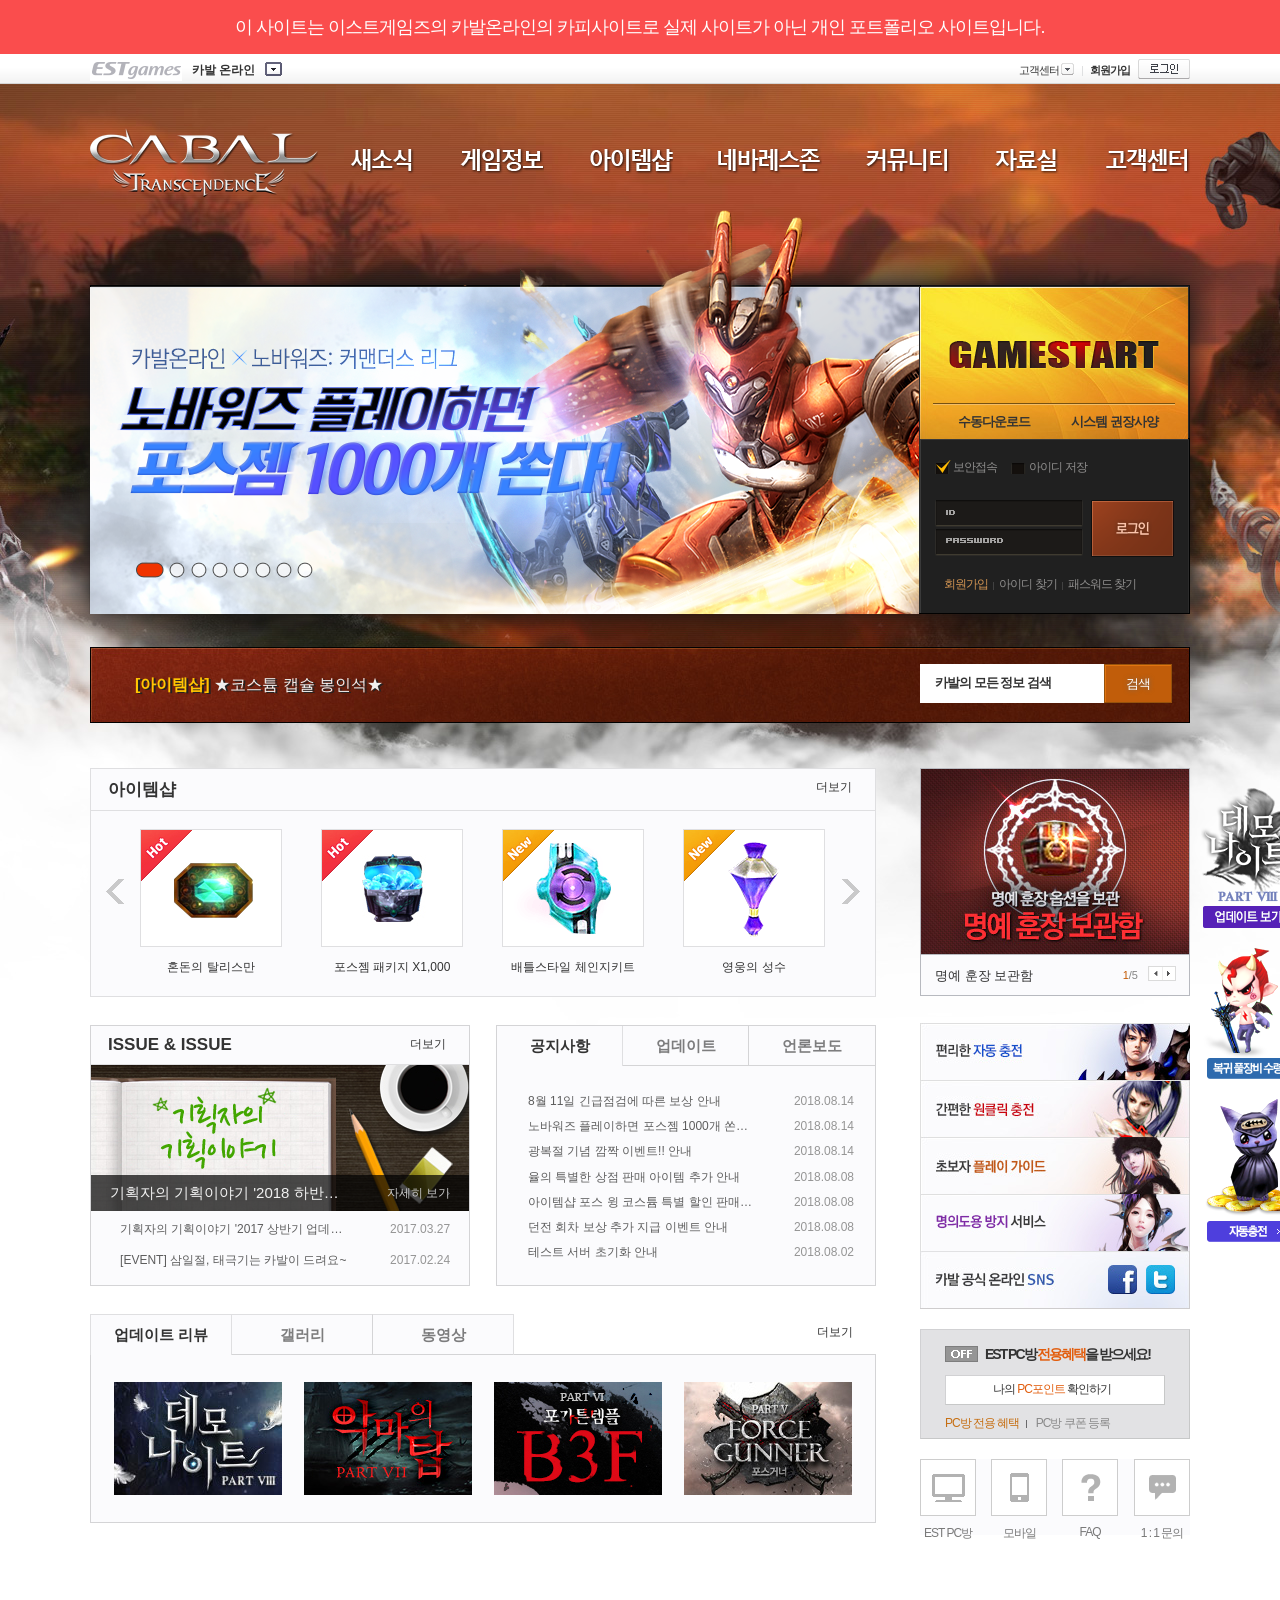
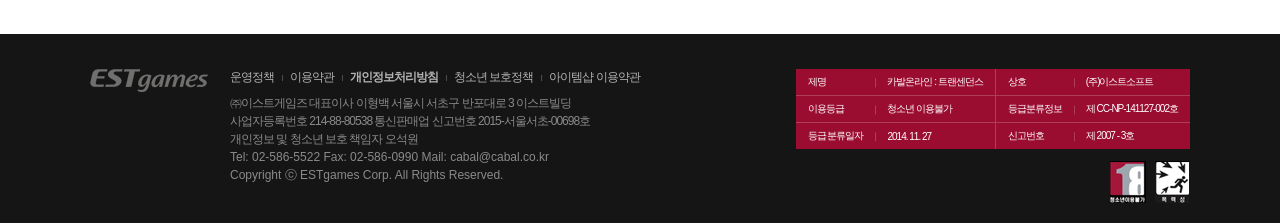
==== index.html @ 2b290bed "commit" ====
<!DOCTYPE html>
<html>

<head>
    <meta charset="UTF-8">
    <title>CABAL Online - Copy</title>
    <link rel="shortcut icon" type="image/x-icon" href="http://image.cabal.co.kr/favicon/favicon.ico" />
    <link rel="stylesheet" href="css/reset.css">
    <link rel="stylesheet" href="css/style.css">

    <script src="js/jquery-1.8.3.min.js"></script>
    <script src="js/jquery-migrate-1.4.1.min.js"></script>
    <script src="js/prefixfree.min.js"></script>
    <script src="js/getJsonData.js"></script>
    <script src="js/script.js"></script>

    <!--[if lt IE 9]> 
    <script src="http://html5shim.googlecode.com/svn/trunk/html5.js"></script>
    <![endif]-->
</head>

<body>
    <!-- THIS IS PORTFOLIO SITE !! (ESTGames CABAL ONLINE COPY SITE) -->
    <div id="popUp">
        <p>이 사이트는 이스트게임즈의 카발온라인의 카피사이트로 실제 사이트가 아닌 개인 포트폴리오 사이트입니다.</p>
    </div>

    <!--EstGames Global Navigation Bar-->
    <div id="estGnb">
        <div class="inner_gnb">
            <h1><a href="javascript:void(0)"><span class="blind">ESTgames</span></a></h1>
            <div class="menu_gnbL clearfix">
                <a href="javascript:void(0)" class="bold">카발 온라인</a>
                <a href="javascript:void(0)" class="toggle_1 off"><span class="blind">열기</span></a>
                <ul class="list_game clearfix">
                    <li><a href="javascript:void(0)"><img src="img/img_cabal.gif" alt="카발 온라인"> <span class="bold">카발 온라인</span></a></li>
                    <li><a href="javascript:void(0)"><img src="img/img_cabal2.gif" alt="카발2"> <span class="bold">카발2</span></a></li>
                    <li><a href="javascript:void(0)">"신규 업데이트" 보러가기</a></li>
                </ul>
            </div>
            <ul class="menu_gnbR clearfix">
                <li>
                    <a href="javascript:void(0)">고객센터</a>
                    <a href="javascript:void(0)" class="toggle_2"><span class="blind">열기</span></a>
                    <ul class="list_center">
                        <li><a href="javascript:void(0)">계정도용신고</a></li>
                        <li><a href="javascript:void(0)">보안센터</a></li>
                    </ul>
                </li>
                <li><a href="javascript:void(0)" class="bold">회원가입</a></li>
                <li><a href="javascript:void(0)"><span class="blind">로그인</span></a></li>
            </ul>
        </div>
    </div>

    <div id="skipNav">
        <a href="#cont_main">본문컨텐츠 바로가기</a>
    </div>

    <!--CABAL Online-->
    <div id="wrap">
        <div id="container">
            <header id="cabalHeader">
                <h1><a href="javascript:void(0)"><span class="blind">CABAL Online</span></a></h1>
                <nav id="cabalGnb">
                    <h2 class="blind">글로벌네비게이션 영역</h2>
                    <ul class="menu clearfix">
                        <li class="on">
                            <h3><a href="javascript:void(0)"><span class="blind">새소식</span></a></h3>
                            <ul class="menu_sub ms1">
                                <li><a href="javascript:void(0)">공지사항</a></li>
                                <li><a href="javascript:void(0)">업데이트</a></li>
                                <li><a href="javascript:void(0)">이벤트</a></li>
                                <li><a href="javascript:void(0)">언론보도</a></li>
                            </ul>
                        </li>
                        <li>
                            <h3><a href="javascript:void(0)"><span class="blind">게임정보</span></a></h3>
                            <ul class="menu_sub ms2">
                                <li><a href="javascript:void(0)">카발스토리</a></li>
                                <li><a href="javascript:void(0)">게임특징</a></li>
                                <li><a href="javascript:void(0)">배틀스타일 소개</a></li>
                                <li><a href="javascript:void(0)">포스북</a></li>
                                <li><a href="javascript:void(0)">업데이트 리뷰</a></li>
                                <li><a href="javascript:void(0)">복귀 가이드</a></li>
                            </ul>
                        </li>
                        <li>
                            <h3><a href="javascript:void(0)"><span class="blind">아이템샵</span></a></h3>
                            <ul class="menu_sub ms3">
                                <li><a href="javascript:void(0)">아이템 구매</a></li>
                                <li><a href="javascript:void(0)">자동 충전</a></li>
                                <li><a href="javascript:void(0)">원클릭 충전</a></li>
                            </ul>
                        </li>
                        <li>
                            <h3><a href="javascript:void(0)"><span class="blind">네바레스존</span></a></h3>
                            <ul class="menu_sub ms4">
                                <li><a href="javascript:void(0)">길드</a></li>
                                <li><a href="javascript:void(0)">캐릭터 검색</a></li>
                                <li><a href="javascript:void(0)">내 캐릭터 정보</a></li>
                                <li><a href="javascript:void(0)">WAR Status</a></li>
                                <li><a href="javascript:void(0)">글로벌 랭킹</a></li>
                            </ul>
                        </li>
                        <li>
                            <h3><a href="javascript:void(0)"><span class="blind">커뮤니티</span></a></h3>
                            <ul class="menu_sub ms5">
                                <li><a href="javascript:void(0)">자유게시판</a></li>
                                <li><a href="javascript:void(0)">공략게시판</a></li>
                                <li><a href="javascript:void(0)">친구 찾기</a></li>
                                <li><a href="javascript:void(0)">ISSUE &amp; ISSUE</a></li>
                                <li><a href="javascript:void(0)">갤러리</a></li>
                                <li><a href="javascript:void(0)">동영상</a></li>
                                <li><a href="javascript:void(0)">현모 이벤트 후기</a></li>
                                <li><a href="javascript:void(0)">팬사이트</a></li>
                            </ul>
                        </li>
                        <li>
                            <h3><a href="javascript:void(0)"><span class="blind">자료실</span></a></h3>
                            <ul class="menu_sub ms6">
                                <li><a href="javascript:void(0)">다운로드</a></li>
                                <li><a href="javascript:void(0)">월페이퍼</a></li>
                                <li><a href="javascript:void(0)">카발 동영상</a></li>
                            </ul>
                        </li>
                        <li>
                            <h3><a href="javascript:void(0)"><span class="blind">고객센터</span></a></h3>
                            <ul class="menu_sub ms7">
                                <li><a href="javascript:void(0)">FAQ</a></li>
                                <li><a href="javascript:void(0)">보안/신고센터</a></li>
                                <li><a href="javascript:void(0)">마이페이지</a></li>
                            </ul>
                        </li>
                    </ul>
                </nav>
            </header>

            <div class="cont_intro clearfix">
                <div class="wrap_slider">
                    <ul class="cont_slider">
                        <li><img src="img/img_banner1.png" alt></li>
                        <li><img src="img/img_banner2.png" alt></li>
                        <li><img src="img/img_banner3.png" alt></li>
                        <li><img src="img/img_banner4.png" alt></li>
                        <li><img src="img/img_banner5.png" alt></li>
                        <li><img src="img/img_banner6.png" alt></li>
                        <li><img src="img/img_banner7.png" alt></li>
                        <li><img src="img/img_banner8.png" alt></li>
                    </ul>
                    <ul class="btn_slider">
                        <li class="on"><a href="javascript:void(0)"></a><a href=""></a><span class="blind">1</span></li>
                        <li><a href="javascript:void(0)"><span class="blind">2</span></a></li>
                        <li><a href="javascript:void(0)"><span class="blind">3</span></a></li>
                        <li><a href="javascript:void(0)"><span class="blind">4</span></a></li>
                        <li><a href="javascript:void(0)"><span class="blind">5</span></a></li>
                        <li><a href="javascript:void(0)"><span class="blind">6</span></a></li>
                        <li><a href="javascript:void(0)"><span class="blind">7</span></a></li>
                        <li><a href="javascript:void(0)"><span class="blind">8</span></a></li>
                    </ul>
                </div>

                <div class="box_contR">
                    <section class="sec_start">
                        <h2 class="blind">게임시작</h2>

                        <a href="javascript:void(0)" class="btn_start"><span class="blind">GAME START</span></a>
                        <ul>
                            <li><a href="javascript:void(0)" class="btn_autoDownload">수동다운로드</a></li>
                            <li><a href="javascript:void(0)">시스템 권장사양</a></li>
                        </ul>
                    </section>
                    <section class="sec_account">
                        <h2 class="blind">로그인 영역</h2>

                        <form action="#" method="post">
                            <fieldset>
                                <legend class="blind">로그인</legend>
                                <input type="checkbox" id="secureConn" class="blind" checked><label for="secureConn" class="label_secure">보안접속</label>
                                <input type="checkbox" id="saveId" class="blind"><label for="saveId" class="label_saveId">아이디 저장</label>
                                <div class="box_login">
                                    <input type="text" id="insertId" class="input_login"><label for="insertId" class="label_id"><span class="blind">아이디</span></label>
                                    <input type="password" id="insertPw" class="input_login"><label for="insertPw" class="label_pw"><span class="blind">비밀번호</span></label>
                                    <input type="submit" class="btn_login" value="로그인">
                                </div>
                            </fieldset>
                        </form>
                        <ul class="menu_login">
                            <li><a class="point" href="javascript:void(0)">회원가입</a></li>
                            <li><a href="javascript:void(0)">아이디 찾기</a></li>
                            <li><a href="javascript:void(0)">패스워드 찾기</a></li>
                        </ul>
                    </section>
                </div>
            </div>

            <div class="cont_quickNotice clearfix">
                <section class="sec_quickNotice">
                    <h2 class="blind">주요공지</h2>

                    <div class="wrap_notice_list">
                        <ul class="notice_list">
                            <li>
                                <a href="javascript:void(0)"><strong>[아이템샵]</strong></a>
                                <a href="javascript:void(0)" class="notice_tle">카발의 다양한 서비스를 ★포스젬★ 하나로~!!</a>
                            </li>
                            <li>
                                <a href="javascript:void(0)"><strong>[아이템샵]</strong></a>
                                <a href="javascript:void(0)" class="notice_tle">★코스튬 캡슐 봉인석★</a>
                            </li>
                            <li>
                                <a href="javascript:void(0)"><strong>[아이템샵]</strong></a>
                                <a href="javascript:void(0)" class="notice_tle">★코스튬 세이프티키트★</a>
                            </li>
                            <li>
                                <a href="javascript:void(0)"><strong>[아이템샵]</strong></a>
                                <a href="javascript:void(0)" class="notice_tle">카발의 다양한 서비스를 ★포스젬★ 하나로~!!</a>
                            </li>
                            <li>
                                <a href="javascript:void(0)"><strong>[아이템샵]</strong></a>
                                <a href="javascript:void(0)" class="notice_tle">코스튬 옵션 추출을 원한다면~!! ★코스튬 세이프티키트★</a>
                            </li>
                        </ul>
                    </div>
                </section>
                <section class="sec_srch clearfix">
                    <h2 class="blind">검색</h2>

                    <form action="#" method="post">
                        <fieldset>
                            <legend class="blind">검색</legend>
                            <label for="inputSrchTxt" class="label_srch_txt">카발의 모든 정보 검색</label>
                            <input type="text" id="inputSrchTxt" class="input_txt">
                            <label for="inputSrchBtn" class="blind">검색</label>
                            <input type="submit" id="inputSrchBtn" class="btn_srch" value="검색">
                        </fieldset>
                    </form>
                </section>
            </div>

            <div id="cont_main" class="clearfix">
                <section class="box_left">
                    <h2 class="blind">본문 영역</h2>
                    <section class="sec_itemShop">
                        <h3>아이템샵</h3>

                        <div class="wrap_item_slider">
                            <div class="cont_item_slider">
                                <ul class="clearfix">
                                    <li>
                                        <a href="javascript:void(0)">
                                    <span class="hot"><span class="blind">hot</span></span>
                                    <img src="img/img_item_shop1.jpg" alt="">
                                    <span>혼돈의 탈리스만</span>
                                </a>
                                    </li>
                                    <li>
                                        <a href="javascript:void(0)">
                                    <span class="hot"><span class="blind">new</span></span>
                                    <img src="img/img_item_shop2.jpg" alt="">
                                    <span>포스젬 패키지 X1,000</span>
                                </a>
                                    </li>
                                    <li>
                                        <a href="javascript:void(0)">
                                    <span class="new"><span class="blind">new</span></span>
                                    <img src="img/img_item_shop3.gif" alt="">
                                    <span>배틀스타일 체인지키트</span>
                            </a>
                                    </li>
                                    <li>
                                        <a href="javascript:void(0)">
                                    <span class="new"><span class="blind">new</span></span>
                                    <img src="img/img_item_shop4.gif" alt="">
                                    <span>영웅의 성수</span>
                                </a>
                                    </li>
                                    <li>
                                        <a href="javascript:void(0)">
                                    <span class="new"><span class="blind">new</span></span>
                                    <img src="img/img_item_shop5.gif" alt="">
                                    <span>극한의 성수</span>
                                </a>
                                    </li>
                                    <li>
                                        <a href="javascript:void(0)">
                                    <span class="new"><span class="blind">new</span></span>
                                    <img src="img/img_item_shop6.gif" alt="">
                                    <span>보드 K-Violet</span>
                                </a>
                                    </li>
                                    <li>
                                        <a href="javascript:void(0)">
                                    <span class="hot"><span class="blind">hot</span></span>
                                    <img src="img/img_item_shop7.gif" alt="">
                                    <span>코스튬 세이프티 키트</span>
                                </a>
                                    </li>
                                </ul>
                            </div>
                        </div>
                        <ul>
                            <li class="btn_item_prev"><a href="#prev"><span class="blind">이전</span></a></li>
                            <li class="btn_item_next"><a href="#next"><span class="blind">다음</span></a></li>
                        </ul>
                        <a href="javascript:void(0)" class="btn_more">더보기</a>
                    </section>

                    <div class="cont_middle clearfix">
                        <section class="sec_issue cmn_md_size">
                            <h3>ISSUE &amp; ISSUE</h3>

                            <ul>
                                <li>
                                    <a href="javascript:void(0)">
                                        <img src="img/main_issue_story.jpg" alt>
                                        <p>
                                        <strong>기획자의 기획이야기 '2018 하반기 업데이트'</strong> 
                                        <span>자세히 보기</span></p> 
                                    </a>
                                </li>
                                <li class="list"><a href="javascript:void(0)">기획자의 기획이야기 '2017 상반기 업데이트' </a><span class="date">2017.03.27</span></li>
                                <li class="list"><a href="javascript:void(0)">[EVENT] 삼일절, 태극기는 카발이 드려요~ </a><span class="date">2017.02.24</span></li>
                            </ul>
                            <a href="javascript:void(0)" class="btn_more">더보기</a>
                        </section>
                        <div class="box_info cmn_md_size">
                            <h3 class="tab_notice on"><a href="javascript:void(0)">공지사항</a></h3>
                            <ul id="tcNotice" class="tc_notice on">
                                <!--get json-->
                            </ul>
                            <h3 class="tab_update"><a href="javascript:void(0)">업데이트</a></h3>
                            <ul id="tcUpdate" class="tc_update">
                                <!--get json-->
                            </ul>
                            <h3 class="tab_article"><a href="javascript:void(0)">언론보도</a></h3>
                            <ul id="tcArticle" class="tc_article">
                                <!--get json-->
                            </ul>
                        </div>
                    </div>

                    <div class="box_pics">
                        <h3 class="tab_review on"><a href="javascript:void(0)">업데이트 리뷰</a></h3>
                        <ul class="tc_review on">
                            <li>
                                <a href="javascript:void(0)"> <img src="img/20180719_demmonlite_sub.jpg" alt><span>2018.07.18 업데이트</span> </a>
                            </li>
                            <li>
                                <a href="javascript:void(0)"> <img src="img/1206_update_sub.jpg" alt><span>2017.12.06 업데이트</span></a>

                            </li>
                            <li> <a href="javascript:void(0)"> <img src="img/20170729_b3f_sub.jpg" alt><span>포가튼템플 B3F 업데이트</span> </a>

                            </li>
                            <li>
                                <a href="javascript:void(0)">
                                    <img src="img/20161207_forcegunner.jpg" alt><span>PartV. FoceGunner</span>
                                    </a>
                            </li>
                        </ul>
                        <h3 class="tab_gallery"><a href="javascript:void(0)">갤러리</a></h3>
                        <ul class="tc_gallery">
                            <li>
                                <a href="javascript:void(0)">
                                    <img src="img/img_gal1.jpg" alt><span>터널서 스샷..</span>
                                    </a>
                            </li>
                            <li>
                                <a href="javascript:void(0)">
                                    <img src="img/img_gal2.jpg" alt><span>대한민국 승리기원 이벤트~</span>
                                    </a>
                            </li>
                            <li>
                                <a href="javascript:void(0)">
                                    <img src="img/img_gal3.jpg" alt><span>한 컷 .........</span>
                                    </a>
                            </li>
                            <li>
                                <a href="javascript:void(0)">
                                    <img src="img/img_gal4.jpg" alt><span>일좀</span>
                                    </a>
                            </li>
                        </ul>
                        <h3 class="tab_video"><a href="javascript:void(0)">동영상</a></h3>
                        <ul class="tc_video">
                            <li>
                                <a href="javascript:void(0)">
                                    <img src="img/img_mv1.jpg" alt><span>캐릭터와 바이크의 속도 대결</span>
                                    </a>
                            </li>
                            <li>
                                <a href="javascript:void(0)">
                                    <img src="img/img_mv1.jpg" alt><span>캐릭터VS바이크 속도 대결</span>
                                    </a>
                            </li>
                            <li>
                                <a href="javascript:void(0)">
                                    <img src="img/img_mv3.jpg" alt><span>카발 노래에 맞춰 춤추기!!!</span>
                                    </a>
                            </li>
                            <li>
                                <a href="javascript:void(0)">
                                    <img src="img/img_mv4.jpg" alt><span>이것이 내가 하는 CABAL!</span>
                                    </a>
                            </li>
                        </ul>
                        <a href="javascript:void(0)" class="btn_more">더보기</a>
                    </div>
                </section>
                
                <div class="box_right">
                    <section class="sec_shopBanner">
                        <h2 class="blind">아이템샵 배너</h2>
                        <ul class="sb_slider">
                            <li class="on">
                                <a href="javascript:void(0)"><img src="img/img_right_banner1.jpg" alt></a>
                                <a href="javascript:void(0)" class="sb_txt">명예 훈장 보관함</a>
                            </li>
                            <li>
                                <a href="javascript:void(0)"><img src="img/img_right_banner2.jpg" alt></a>
                                <a href="javascript:void(0)" class="sb_txt">WExp세이버 - 5,000WExp 저장</a>
                            </li>
                            <li>
                                <a href="javascript:void(0)"><img src="img/img_right_banner3.jpg" alt></a>
                                <a href="javascript:void(0)" class="sb_txt">블레싱 비드 - 펫 경험지 증가 1000%</a>
                            </li>
                            <li>
                                <a href="javascript:void(0)"><img src="img/img_right_banner4.jpg" alt></a>
                                <a href="javascript:void(0)" class="sb_txt">미네스타의 아메시스트참</a>
                            </li>
                            <li>
                                <a href="javascript:void(0)"><img src="img/img_right_banner5.jpg" alt></a>
                                <a href="javascript:void(0)" class="sb_txt">극한/영웅의 성수</a>
                            </li>
                        </ul>
                        <p class="sb_num"><span>1</span>/5</p>
                        <ul class="sb_ctrlBtn clearfix">
                            <li><a href="javascript:void(0)"><span class="blind">이전</span></a></li>
                            <li><a href="javascript:void(0)"><span class="blind">다음</span></a></li>
                        </ul>
                    </section>
                    <section class="sec_quickBanner">
                        <h2 class="blind">퀵 배너</h2>
                        <ul>
                            <li><a href="javascript:void(0)"><span class="blind">편리한 자동 충전</span><img src="img/img_quick1.jpg" alt></a></li>
                            <li><a href="javascript:void(0)"><span class="blind">간편한 원클릭 충전</span><img src="img/img_quick2.jpg" alt></a></li>
                            <li><a href="javascript:void(0)"><span class="blind">초보자 플레이 가이드</span><img src="img/img_quick3.jpg" alt></a></li>
                            <li><a href="javascript:void(0)"><span class="blind">명의도용 방지 서비스</span><img src="img/img_quick4.jpg" alt></a></li>
                            <li><span class="blind">카발 공식 온라인 SNS</span>
                                <a href="javascript:void(0)" class="ico_fb"><span class="blind">페이스북</span></a>
                                <a href="javascript:void(0)" class="ico_twt"><span class="blind">트위터</span></a>
                            </li>
                        </ul>
                    </section>
                    <section class="sec_pcRoom">
                        <h2 class="blind">PC방 혜택</h2>
                        <strong>EST PC방 <span class="point">전용혜택</span>을 받으세요!</strong>
                        <a href="javascript:void(0)" class="btn_pcPoint">나의 <span class="point">PC포인트</span> 확인하기</a>
                        <ul>
                            <li><a href="javascript:void(0)" class="btn_pc_toggle">PC방 전용 혜택</a></li>
                            <li><a href="javascript:void(0)">PC방 쿠폰 등록</a></li>
                        </ul>
                        <div class="box_pcSpecial">
                            <h3><a href="javascript:void(0)" class="point btn_close">PC방 전용 혜택</a></h3>
                            <ul>
                                <li>경험치 증가 <span class="point">25%</span></li>
                                <li>스킬 경험치 증가 <span class="point">25%</span></li>
                                <li>펫 경험치 증가 <span class="point">25%</span></li>
                                <li>아이템 드롭률 증가 <span class="point">25%</span></li>
                                <li>WExp 획득 증가 <span class="point">25%</span></li>
                                <li>Axp 획득량 증가 <span class="point">25%</span></li>
                                <li>폭탄 ALZ 드롭률 증가 <span class="point">200%</span></li>
                                <li>GPS 워프 가능</li>
                                <li>프리미엄 채널 입장 가능</li>
                                <li>PC방 포인트 지급 10분/1포인트</li>
                                <li>스페셜 인벤토리 선물 지급</li>
                            </ul>
                        </div>
                    </section>
                    <section class="sec_quickLink">
                        <h2 class="blind">바로가기 메뉴</h2>
                        <ul>
                            <li><a href="javascript:void(0)">EST PC방</a></li>
                            <li><a href="javascript:void(0)">모바일</a></li>
                            <li><a href="javascript:void(0)">FAQ</a></li>
                            <li><a href="javascript:void(0)">1  :  1 문의</a></li>
                        </ul>
                    </section>
                </div>
            </div>
            <div class="side_banner">
                <ul>
                    <li><a href="javascript:void(0)"><img src="img/btn_side_banner-1.png" alt="데모나이트 업데이트 보기"></a></li>
                    <li><a href="javascript:void(0)"><img src="img/btn_side_banner-2.png" alt="복귀 풀장비 수령"></a></li>
                    <li><a href="javascript:void(0)"><img src="img/btn_side_banner-3.png" alt="자동 충전"></a></li>
                </ul>
            </div>
        </div>

        <footer id="cabalFooter">
            <div class="inner_footer clearfix">
                <div class="cont_fooLeft">
                    <h2 class="blind">사이트이용정보</h2>
                    <span class="logo_footer"><span class="blind">ESTGames</span></span>
                    <ul class="clearfix">
                        <li><a href="javascript:void(0)">운영정책</a></li>
                        <li><a href="javascript:void(0)">이용약관</a></li>
                        <li><a href="javascript:void(0)" class="bold">개인정보처리방침</a></li>
                        <li><a href="javascript:void(0)">청소년 보호정책</a></li>
                        <li><a href="javascript:void(0)">아이템샵 이용약관</a></li>
                    </ul>
                    <address>
                        ㈜이스트게임즈 대표이사 이형백 서울시 서초구 반포대로 3 이스트빌딩 <br>
                        사업자등록번호 214-88-80538 통신판매업 신고번호 2015-서울서초-00698호 <br>
                        개인정보 및 청소년 보호 책임자 오석원 <br>
                        <span>Tel: 02-586-5522 Fax: 02-586-0990 Mail: cabal@cabal.co.kr </span>
                        <span>Copyright ⓒ ESTgames Corp. All Rights Reserved.</span>
                    </address>
                </div>

                <div class="cont_fooRight">
                    <h2 class="blind">게임정보</h2>
                    <table>
                        <caption class="blind">게임이용정보</caption>
                        <tbody>
                            <tr>
                                <th>제명</th>
                                <td>카발온라인 : 트랜센던스</td>
                                <th>상호</th>
                                <td>(주)이스트소프트</td>
                            </tr>
                            <tr>
                                <th>이용등급</th>
                                <td>청소년 이용불가</td>
                                <th>등급분류정보</th>
                                <td>제 CC-NP-141127-002호</td>
                            </tr>
                            <tr>
                                <th>등급 분류일자</th>
                                <td>2014. 11. 27</td>
                                <th>신고번호</th>
                                <td>제 2007 - 3호</td>
                            </tr>
                        </tbody>
                    </table>

                    <ul class="clearfix">
                        <li><span class="blind">청소년이용불가</span></li>
                        <li><span class="blind">폭력성</span></li>
                    </ul>
                </div>
            </div>
        </footer>
    </div>
</body>

</html>
---- css/style.css ----
/* Common CSS */
.blind{display: block; position: absolute; top: -9999px; left: -9999px; width: 1px; height: 1px; opacity: 0; z-index: -1}
.bold{font-weight: bold}
.clearfix:after{clear: both; display: block; content: ''}
.btn_more{position: absolute; right: 15px; top: 10px; background: url(http://localhost/cabal_online/css/../img/spr_blt.gif) 100% -26px no-repeat; padding-right: 8px;}

#popUp{ width: 100%; text-align: center; background: #fa4d4d; color: #fefefe; font-size: 14px; line-height: 3em; font-size: 18px; letter-spacing: -1px;
}

/* ESTGames Global Navgation Bar */
#estGnb {position: relative; width: 100%; height: 30px; background: url(../img/bg_gnb.gif) repeat-x; font-family: "돋움", dotum; }
#estGnb .inner_gnb{position: relative; width: 1100px; height: 100%; margin: 0 auto; }
#estGnb h1{display: block; width: 92px; height: 30px; background: url(../img/h1_games.gif) no-repeat}

#estGnb h1 a{display: block; width: 100%; height: 100%}
#estGnb .menu_gnbL{position: absolute; top: 0; left: 102px}
#estGnb .menu_gnbL>a{display: block; float: left; margin-top: 8px}
#estGnb .menu_gnbL .toggle_1{z-index: 5; position: absolute; top: -4px; left: 67px; width: 29px; height: 27px; background: url(../img/btn_layer.gif) -29px 0;}
#estGnb .menu_gnbL .toggle_1.on{background-position: 0 0}
#estGnb .menu_gnbL .list_game{display: none; position: absolute; top: 30px; left: -10px; width: 214px; height: 119px; border: 1px solid #b7b9bf; background: #fff; z-index: 2; text-align: center; font-size: 11px; letter-spacing: -1px}
#estGnb .menu_gnbL .list_game li:nth-child(-n+2){width: 50%; float: left}
#estGnb .menu_gnbL .list_game li img{padding: 10px 6px 0 6px}
#estGnb .menu_gnbL .list_game li span{display: block; padding: 5px 0 8px 0}
#estGnb .menu_gnbL .list_game li:nth-child(3){clear: both; height: 26px; border-top: 1px solid #eaeaea; background-color: #f4f4f4; line-height: 2.5em}
#estGnb .menu_gnbL .list_game li a{display: block}
#estGnb .menu_gnbL .list_game li:nth-child(3) a{text-indent: -25px; background: url(../img/btn_gnb_go.gif) 80% center no-repeat}

#estGnb .menu_gnbR{position: absolute; top: 0; right: 0; font-size: 11px; letter-spacing: -1px}
#estGnb .menu_gnbR>li{margin-top: 9px; float: left}
#estGnb .menu_gnbR>li:nth-of-type(2){margin-left: 8px; padding-left: 8px; margin-right: 8px; background: url(../img/blt_gnb_bar.gif) left no-repeat;}
#estGnb .menu_gnbR>li:nth-of-type(3){width: 52px; height: 20px; margin-top: 5px; background: url(../img/btn_gnb_login.gif);}
#estGnb .menu_gnbR li a{display: block; float: left}
#estGnb .menu_gnbR>li:nth-of-type(3) a{width: 100%; height: 100%}
#estGnb .menu_gnbR .toggle_2{display: inline-block; margin-left: 2px; width: 13px; height: 12px; background: url(../img/btn_customer_close.gif);}
#estGnb .menu_gnbR .list_center{display: none; position: absolute; top: 30px; left: 10px; width: 74px; height: 44px; border: 1px solid #686a74; padding: 5px; background: #fff; z-index: 2}
#estGnb .menu_gnbR .list_center li{width: 100%; }
#estGnb .menu_gnbR .list_center li a{display: block; width: 100%; font-size: 12px; line-height: 1.9em; background: url(../img/blt_gnb_arrow.gif) right center no-repeat;}

/*Skip Navigation Bar*/
#skipNav{position:relative; z-index: 100; width:100%; overflow:hidden}
#skipNav a{display:block; height:1px; margin-bottom:-1px; 
overflow:hidden; text-align:center; text-decoration:none; color:#333; font-size:14px}
#skipNav a:hover, #skipNav a:focus, #skipNav a:active{display:block; height:auto; padding:10px 0; background: #000; color: #fff}

/* Cabal Online Contents Wrap, Inner*/
#wrap{width: 100%; height: 100%; background: url(../img/bg_170926_main.jpg) 50% 0 no-repeat; min-width: 1100px; overflow: hidden}
#container{position: relative; width: 1100px; margin: 0 auto;}

/* Cabal Online Header Area */
#cabalHeader{position: relative; height: 78px; margin-top: 44px}
#cabalHeader h1{width: 228px; height: 78px; background: url(../img/h1.png) center no-repeat}
#cabalHeader h1 a{display: block; width: 100%; height: 100%}

/* Cabal Online Global Navigation Bar */
#cabalGnb{position: absolute; top: 0; right: 0}
#cabalGnb .menu{margin-top: 18px; transition: 150ms}
#cabalGnb .menu li{float: left}
#cabalGnb .menu>li{height: 45px}
#cabalGnb .menu li h3 a{display: block; height: 28px; padding: 2px 0; background: url(../img/spr_gnb.png) no-repeat; margin-right: 43px}
#cabalGnb .menu li:nth-of-type(1) h3 a{width: 67px; background-position: 0 -62px}
#cabalGnb .menu li:nth-of-type(2) h3 a{width: 86px; background-position: -109px -62px}
#cabalGnb .menu li:nth-of-type(3) h3 a{width: 86px; background-position: -238px -62px}
#cabalGnb .menu li:nth-of-type(4) h3 a{width: 106px; background-position: -369px -62px}
#cabalGnb .menu li:nth-of-type(5) h3 a{width: 86px; background-position: -518px -62px}
#cabalGnb .menu li:nth-of-type(6) h3 a{width: 67px; background-position: -647px -62px}
#cabalGnb .menu li:nth-of-type(7) h3 a{width: 86px; background-position: -755px -62px; margin-right: 0} 

#cabalGnb .menu:hover{margin-top: 2px}
#cabalGnb .menu:hover li:nth-of-type(1) h3 a{background-position: 0 0px}
#cabalGnb .menu:hover li:nth-of-type(2) h3 a{background-position: -109px 0px}
#cabalGnb .menu:hover li:nth-of-type(3) h3 a{background-position: -238px -0px}
#cabalGnb .menu:hover li:nth-of-type(4) h3 a{background-position: -369px 0px}
#cabalGnb .menu:hover li:nth-of-type(5) h3 a{background-position: -518px 0px}
#cabalGnb .menu:hover li:nth-of-type(6) h3 a{background-position: -647px 0px}
#cabalGnb .menu:hover li:nth-of-type(7) h3 a{background-position: -755px 0px; margin-right: 0}

#cabalGnb .menu li:nth-of-type(1):hover h3 a{width: 67px; background-position: 0 -62px}
#cabalGnb .menu li:nth-of-type(2):hover h3 a{width: 86px; background-position: -109px -62px}
#cabalGnb .menu li:nth-of-type(3):hover h3 a{width: 86px; background-position: -238px -62px}
#cabalGnb .menu li:nth-of-type(4):hover h3 a{width: 106px; background-position: -369px -62px}
#cabalGnb .menu li:nth-of-type(5):hover h3 a{width: 86px; background-position: -518px -62px}
#cabalGnb .menu li:nth-of-type(6):hover h3 a{width: 67px; background-position: -647px -62px}
#cabalGnb .menu li:nth-of-type(7):hover h3 a{width: 86px; background-position: -755px -62px; margin-right: 0} 

#cabalGnb .menu .menu_sub:before{position: absolute; top: -12px; left: 30px; border: 6px solid transparent; border-bottom-color: rgba(0,0,0,.4); content: ''}
#cabalGnb .menu .ms2:before{left: 150px}
#cabalGnb .menu .ms3:before{left: 120px}
#cabalGnb .menu .ms4:before{left: 120px}
#cabalGnb .menu .ms5:before{left: 385px}
#cabalGnb .menu .ms6:before{left: unset; right: 155px}
#cabalGnb .menu .ms7:before{left: unset; right: 35px}
#cabalGnb .menu .menu_sub{position: absolute; left: 0; bottom: -20px; display: none; background: rgba(0,0,0,.4); letter-spacing: -1px}
#cabalGnb .menu .menu_sub{display: none; font-size: 14px; line-height: 2em}
#cabalGnb .menu .ms3{left: 160px}
#cabalGnb .menu .ms4{left: 300px}
#cabalGnb .menu .ms5, #cabalGnb .menu .ms6, #cabalGnb .menu .ms7{left: unset; right: 0}
#cabalGnb .menu>li:hover .menu_sub{display: block}
#cabalGnb .menu .menu_sub li a{padding: 0 11px; color: #c0c0c0}
#cabalGnb .menu .menu_sub li:hover a{color: #ff8004}

.cont_intro {position: relative; left: -28px; width: 1098px; height: 328px; margin-top: 46px; background: url(../img/bg_banner_main.png) 0 0 no-repeat; padding: 33px 28px 34px 28px}

/* Cabal Online Main Slider */
.cont_intro .wrap_slider{position: relative; float: left}
.cont_intro .wrap_slider .cont_slider {position: relative; width: 829px; height: 327px; bottom: -2px; }
.cont_intro .wrap_slider .cont_slider li{position: absolute; bottom: 0; left: 0}
.cont_intro .wrap_slider .btn_slider {position: absolute; left: 46px; bottom: 31px}
.cont_intro .wrap_slider .btn_slider li{display: inline-block; width: 16px; height: 16px; margin-right: 2px; background: url(../img/spr_btn_m_b_nav.png) no-repeat}
.cont_intro .wrap_slider .btn_slider li a{display: block; width: 100%; height: 100%; transition: 300ms}
.cont_intro .wrap_slider .btn_slider li.on{width: 28px; background-position: -22px 0}

/* Cabal Online Game Start & Account */
.cont_intro .box_contR{position: relative; right: 0; top: 2px; width: 268px; float: right}
.cont_intro .sec_start{width: 100%; height: 152px; background: url(../img/bg_download.jpg) center}
.cont_intro .sec_start .btn_start{display: block; width: 100%; height:116px; background: url(../img/btn_gamestart.png) 50% 53px no-repeat;}
.cont_intro .sec_start ul{height: 36px; border-top: 1px solid #765111; margin: 0 13px; text-align: center}
.cont_intro .sec_start ul li{float: left; width: 50%; padding-top: 8px; border-top: 1px solid #F4BD65; letter-spacing: -1px; font-weight: bold; font-size: 13px}
.cont_intro .sec_start ul li:nth-child(1){background: url(../img/spr_blt_1.gif) right 10px no-repeat}

.cont_intro .sec_account{height: 135px; color: #8f8e8d; font-size: 12px; letter-spacing: -1px; background: #202020; border-left: 1px solid #3A3A3A; border-top: 1px solid #393939; padding: 19px 14px}
.cont_intro .sec_account .menu_login li{position: relative; display: inline-block}
.cont_intro .sec_account .menu_login li:nth-child(-n+3){margin-left: 4px; padding-left: 5px}
.cont_intro .sec_account .menu_login li:nth-child(-n+2):after{position: absolute; top: 6px; right: -6px; width: 1px; height: 8px; display: block; border-right: 1px solid #414141; content: ''}
.cont_intro .sec_account .menu_login li a{color: #8f8e8d;}
.cont_intro .sec_account .menu_login li:first-child a{color:#d39553}
.cont_intro .sec_account input, .cont_intro .sec_account label{background: url(../img/spr_login_main.png) no-repeat}
.cont_intro .sec_account input{padding-left: 10px; color: #ccc}
.cont_intro .sec_account input[type="checkbox"]+label{padding-left: 18px; background-position: -89px 3px; line-height: 17px}
.cont_intro .sec_account .label_secure{margin-right: 12px}
.cont_intro .sec_account input[type="checkbox"]:checked+label{background-position: -89px -17px}
.cont_intro .sec_account .box_login{position: relative; margin: 24px 0 18px 0}
.cont_intro .sec_account .box_login input:nth-of-type(-n+2){ width: 148px; height: 27px; background-position: -119px -99px; border: none}
.cont_intro .sec_account .box_login .label_id{width: 10px; height: 5px; position: absolute; top: 10px; left: 10px; background-position: -88px -40px}
.cont_intro .sec_account .box_login input:focus+label {display: none}
.cont_intro .sec_account .box_login .label_pw{width: 58px; height: 5px; position: absolute; top: 38px; left: 10px; background-position: -88px -53px}
.cont_intro .sec_account .box_login .btn_login{position: absolute; right: 0; top: 0; width: 83px; height: 57px; text-indent: -9999px; border: none; background-position: 0 0 }

/* Quick Notice & Search */
.cont_quickNotice{position: relative; padding: 28px 0 27px 45px; background: url(../img/bg_main_notice.jpg) no-repeat; font-size: 16px; }
.cont_quickNotice a{color: #efefef}
.cont_quickNotice .sec_quickNotice .wrap_notice_list{position: relative; height: 21px; overflow: hidden}
.cont_quickNotice .sec_quickNotice .notice_list{position: relative; left: 0; top: 0}
.cont_quickNotice .sec_quickNotice .notice_list li{text-shadow: 2px 1px #222}
.cont_quickNotice .sec_quickNotice .notice_list strong{color:#ffc603}
.cont_quickNotice .sec_quickNotice .notice_list li a:nth-of-type(1):hover{text-decoration: none}
.cont_quickNotice .sec_srch .label_srch_txt{position: absolute; top: 10px; left: 15px; padding-right: 40px; background: url(../img/spr_blt_1.gif) 100% -103px no-repeat; font-size: 13px; font-weight: bold; letter-spacing: -1px}
.cont_quickNotice .sec_srch{position: absolute; top: 17px; right: 18px; width: 252px; height: 39px}
.cont_quickNotice .sec_srch input[type="text"]{float: left; padding: 12px 0px 12px 15px; border: none}
.cont_quickNotice .sec_srch .btn_srch{float: left; display: inline-block; width: 68px; height: 39px; border: none; background: url(../img/btn_main_search.gif); color: #fff; text-shadow: 0 0 5px #666; letter-spacing: -1px}

/* Contents Main Area */
#cont_main{width: 1100px; margin-top: 45px}
#cont_main .box_left {float: left; width: 786px; margin-right: 44px; overflow: hidden; }
#cont_main .box_left section{position: relative; border: 1px solid #DFDFE1; background: #fbfbfd}
#cont_main .box_left h3{font-size: 17px}

/* sec_itemShop */
#cont_main .box_left .sec_itemShop{width: 784px; height: 227px; margin-bottom: 28px;}
#cont_main .box_left .sec_itemShop h3, #cont_main .box_left .sec_issue h3{padding: 9px 0 9px 17px; border-bottom: 1px solid #DFDFE1}
#cont_main .box_left .sec_itemShop .wrap_item_slider{position: relative; height: 156px; margin: 18px 50px 0 49px; overflow: hidden}
#cont_main .box_left .sec_itemShop .wrap_item_slider .cont_item_slider{position: absolute; width: 2896px; height: 156px; clear: both}
#cont_main .box_left .sec_itemShop .cont_item_slider ul{float: left; width: 1448px; height: 156px}
#cont_main .box_left .sec_itemShop .cont_item_slider ul li{float: left;  width: 142px; margin-right: 39px}
#cont_main .box_left .sec_itemShop .cont_item_slider ul li:last-child{padding-right: 181px}
#cont_main .box_left .sec_itemShop .cont_item_slider ul li a{position: relative; display: block}
#cont_main .box_left .sec_itemShop .hot, #cont_main .box_left .sec_itemShop .new{display: block; width: 51px; height: 51px; position: absolute; top: -11px; left: 1px}
#cont_main .box_left .sec_itemShop .hot{background: url(../img/bg_m_i_hot.png) no-repeat;}
#cont_main .box_left .sec_itemShop .new{background: url(../img/bg_m_i_new.png) no-repeat;}
#cont_main .box_left .sec_itemShop .cont_item_slider ul li img{border: 1px solid #dfdfe1}
#cont_main .box_left .sec_itemShop .cont_item_slider ul li span{display: block; margin-top: 12px; text-align: center}
#cont_main .box_left .sec_itemShop .wrap_item_slider+ul li{position: absolute; top: 110px; background: url(../img/spr_btn_m_i_move.gif) no-repeat; width: 25px; height: 25px}
#cont_main .box_left .sec_itemShop .wrap_item_slider+ul .btn_item_prev{left: 15px}
#cont_main .box_left .sec_itemShop .wrap_item_slider+ul .btn_item_next{right: 15px; background-position: -25px 0}
#cont_main .box_left .sec_itemShop .wrap_item_slider+ul li a{display: block; width: 100%; height: 100%}

#cont_main .box_left .cont_middle{width: 786px; margin-bottom: 28px} 
#cont_main .box_left .cont_middle .cmn_md_size {position: relative; width: 378px; height: 259px; border: 1px solid #d4d4d6; float: left }
#cont_main .box_left .cont_middle .cmn_md_size ul .list {line-height: 2.1em; clear: both}
#cont_main .box_left .cont_middle .cmn_md_size ul .list a{display: block; position: relative; width: 67%; white-space: nowrap; text-overflow: ellipsis; overflow: hidden; float: left; padding-right: 10%; padding-left: 3%; color: #5d5d5d; background: url(../img/spr_blt_1.gif) 0 -146px no-repeat;}
#cont_main .box_left .cont_middle .cmn_md_size ul .list .date{display: block; width: 20%; float: right; text-align: right; color: #959595 }

/* sec_sec_issue */
#cont_main .box_left .cont_middle .sec_issue { margin-right: 26px}
#cont_main .box_left .cont_middle .sec_issue ul li:first-child{position: relative}
#cont_main .box_left .cont_middle .sec_issue ul li:nth-child(n+2){padding: 6px 5%;}
#cont_main .box_left .cont_middle .sec_issue ul li:first-child p{position: absolute; bottom: 0; width: 90%; color: #f2f2f2;   background: rgba(0,0,0,.7); padding: 0 5%; clear: both}
#cont_main .box_left .cont_middle .sec_issue ul li:first-child p strong{width: 70%; display: block; font-size: 15px; font-weight: normal; text-overflow: ellipsis; overflow: hidden; white-space: nowrap; float: left; line-height:  2.35em}
#cont_main .box_left .cont_middle .sec_issue ul li:first-child p span{background: url(../img/bg_main_look.png) center right no-repeat; width: 30%; display: block; color: #c8c8c8; font-size: 12px; line-height: 2em; text-align: right; float: right; line-height: 3em}
#cont_main .box_left .cont_middle .sec_issue .list{padding: 0 5%}

/* sec_notiece & article & update */
#cont_main .box_left .cont_middle .box_info {background: #fbfbfd}
#cont_main .box_left .cont_middle .box_info h3{position: absolute; width: 125px; height: 40px; text-align: center;}
#cont_main .box_left .cont_middle .box_info h3 a{color: #7D7D7E; display: block; font-size: 15px; line-height: 2.6em;  border-bottom: 1px solid #d4d4d6; text-decoration: none}
#cont_main .box_left .cont_middle .box_info h3.on a{border-bottom: 1px solid #fbfbfd; color:#333}
#cont_main .box_left .cont_middle .box_info h3:nth-of-type(2) {left: 125px; border-left: 1px solid #DFDFE1; border-right: 1px solid #d4d4d6}
#cont_main .box_left .cont_middle .box_info h3:nth-of-type(3){left: 252px; width: 126px;}
#cont_main .box_left .cont_middle .box_info ul{display: none; position: absolute; top: 40px; width: 336px; height: 174px; padding: 23px 21px 22px 21px}
#cont_main .box_left .cont_middle .box_info ul.on{display: block}


/* sec_review & gallery & video */
#cont_main .box_left .box_pics {position: relative; width: 786px; height: 210px}
#cont_main .box_left .box_pics h3{position: absolute; width: 140px; background: #fbfbfd; border-top: 1px solid #DFDFE1; z-index: 5}
#cont_main .box_left .box_pics h3 a{color: #7D7D7E; display: block; font-size: 15px; line-height: 2.6em;  border-bottom: 1px solid #d4d4d6; text-decoration: none; text-align: center}
#cont_main .box_left .box_pics h3.on a{border-bottom: 1px solid #fbfbfd; color:#333}
#cont_main .box_left .box_pics .tab_review{border-left: 1px solid #DFDFE1}
#cont_main .box_left .box_pics .tab_gallery{left: 141px; border-left: 1px solid #DFDFE1; border-right: 1px solid #d4d4d6}
#cont_main .box_left .box_pics .tab_video{left: 283px; border-right: 1px solid #DFDFE1}
#cont_main .box_left .box_pics ul{display: none; position: absolute; top: 40px; background: #fbfbfd; width: auto; height: 113px; overflow: hidden; clear: both; padding: 27px 12px; border: 1px solid #d4d4d6}
#cont_main .box_left .box_pics ul.on{display: block}
#cont_main .box_left .box_pics ul li{float: left; width: 168px; height: 113px; padding: 0 11px; overflow: hidden; }
#cont_main .box_left .box_pics ul li a{position: relative; display: block}
#cont_main .box_left .box_pics ul li a img{width: 168px; height: 113px;}
#cont_main .box_left .box_pics ul li a:hover span{display: block; position: absolute; bottom: 0; text-align: center; background: rgba(0,0,0,.7); width: 100%; color: #efefef; letter-spacing: -1px; line-height: 2.5em}

#cont_main .box_right{float: right; width: 270px}
#cont_main .box_right section{position: relative;  background: #fbfbfd}

/* sec_shopBanner */
#cont_main .box_right .sec_shopBanner {position: relative; width: 268px; height: 226px; border: 1px solid #b7b9bf; margin-bottom: 27px}
#cont_main .box_right .sec_shopBanner .sb_slider{position: relative; width: 268px; height: 226px;  overflow: hidden}
#cont_main .box_right .sec_shopBanner .sb_slider li{position: absolute; top: 0; left: 0; display: none}
#cont_main .box_right .sec_shopBanner .sb_slider li a{display: block; font-size: 13px}
#cont_main .box_right .sec_shopBanner .sb_slider li a:first-child{border-bottom: 1px solid #b7b9bf; }
#cont_main .box_right .sec_shopBanner .sb_slider li .sb_txt{margin: 12px 14px 0; width: 170px; overflow: hidden; text-overflow: ellipsis; white-space: nowrap}
#cont_main .box_right .sec_shopBanner .sb_slider li.on{display: block}
#cont_main .box_right .sb_num, #cont_main .box_right .sb_ctrlBtn{position: absolute; position: absolute; bottom: 14px; }
#cont_main .box_right .sb_num{right: 51px; color: #848484; font-size: 11px;}
#cont_main .box_right .sb_num span{color: #c45900}
#cont_main .box_right .sb_ctrlBtn{right: 12px; width: 29px; height: 15px}
#cont_main .box_right .sb_ctrlBtn li{width: 50%; height: 15px; float: left; background: url(../img/spr_btn_i_b_move.gif) no-repeat;}
#cont_main .box_right .sb_ctrlBtn li:last-child{background-position: -16px 0 }
#cont_main .box_right .sb_ctrlBtn li a{display: block;width: 100%; height: 100%}

/* sec_quickBanner */
#cont_main .box_right .sec_quickBanner{position: relative; width: 270px; margin-bottom: 20px}
#cont_main .box_right .sec_quickBanner ul{border-right: 1px solid #cecccd; border-bottom:1px solid #cecccd }
#cont_main .box_right .sec_quickBanner ul li:last-child{position: relative; width: 269px; height: 57px; background: url(../img/img_quick5.jpg) no-repeat;}
#cont_main .box_right .sec_quickBanner ul li:last-child a{position: absolute; top: 14px; display: block; display: inline-block; width: 29px; height: 29px; background: url(../img/spr_btn_quick_sns.jpg)}
#cont_main .box_right .sec_quickBanner ul li:last-child .ico_fb{right: 52px;}
#cont_main .box_right .sec_quickBanner ul li:last-child .ico_twt{right: 14px; background-position: -38px 0}

/* sec_pcRoom */
#cont_main .box_right .sec_pcRoom{position: relative; width: 244px; height: 92px; border-top: 1px solid #D1D1D3; border-left: 1px solid #D1D1D3;  border-right: 1px solid #C7C8C8; border-bottom: 1px solid #C7C8C8; background: #e2e2e4; padding: 16px 0 0 24px; margin-bottom: 20px}
#cont_main .box_right .sec_pcRoom .point{color: #e25d0d}
#cont_main .box_right .sec_pcRoom strong{height: 16px;  background: url(../img/spr_img_pcbang.gif) no-repeat; display: block; padding-left: 40px; font-size: 14px; letter-spacing: -2px}
#cont_main .box_right .sec_pcRoom .btn_pcPoint{display: block;  width: 218px; border: 1px solid #000; border-top: 1px solid #D1D1D3; border-left: 1px solid #D1D1D3;  border-right: 1px solid #C7C8C8; border-bottom: 1px solid #C7C8C8; margin: 13px -5px 10px 0; text-align: center; padding: 5px 0 6px 0; background: url(../img/spr_blt_1.gif) 80% -18px no-repeat; background-color: #fff; letter-spacing: -1px; text-indent: -6px}
#cont_main .box_right .sec_pcRoom>ul li{display: inline-block; letter-spacing: -1px}
#cont_main .box_right .sec_pcRoom>ul li a{color: #898989}
#cont_main .box_right .sec_pcRoom>ul li:first-child {position: relative; margin-right: 9px}
#cont_main .box_right .sec_pcRoom>ul li:last-child{margin-left: 4px}
#cont_main .box_right .sec_pcRoom>ul li:first-child:after{display: block; position: absolute; top: 5px; right: -8px; height: 8px; border-right: 1px solid #6a6a6c; content: ''}
#cont_main .box_right .sec_pcRoom>ul li:first-child a{color: #c66e11}
#cont_main .box_right .box_pcSpecial{display: none; position: absolute; left: -1px; width: 218px; height: 258px; background: #fff; z-index: 5; border: 1px solid #a2a2a2; }
#cont_main .box_right .box_pcSpecial h3{padding: 0 12px; font-size: 14px; font-weight: bold; background: url(../img/btn_pc-pop_close.gif) 100% top no-repeat; background-color: #f5f5f5; border-bottom: 1px solid #e7e7e7; letter-spacing: -1px; line-height: 2.45em; }
#cont_main .box_right .box_pcSpecial h3 a{display: block; width: 100%; height: 100%}
#cont_main .box_right .box_pcSpecial ul{padding: 8px 12px 12px 12px}
#cont_main .box_right .box_pcSpecial ul li{position: relative; font-size: 12px; letter-spacing: -1px}
#cont_main .box_right .box_pcSpecial ul li:not(:last-child){line-height: 1.6em;}
#cont_main .box_right .box_pcSpecial ul li span{position: absolute; right: 0}

/* sec_quickLink */
#cont_main .box_right .sec_quickLink{}
#cont_main .box_right .sec_quickLink ul{width: 270px; height: 76px; clear: both}
#cont_main .box_right .sec_quickLink ul li{width: 56px; float: left}
#cont_main .box_right .sec_quickLink ul li:nth-child(-n+2){margin-right: 15px}
#cont_main .box_right .sec_quickLink ul li:nth-child(3){margin-right: 16px}
#cont_main .box_right .sec_quickLink ul li a{display: block; width: 100%; text-align: center; padding-top: 66px; background: url(../img/spr_btn_quick.gif) no-repeat; color: #797979; letter-spacing: -1px}
#cont_main .box_right .sec_quickLink ul li:nth-child(2) a{background-position: -71px 0}
#cont_main .box_right .sec_quickLink ul li:nth-child(3) a{background-position: -143px 0}
#cont_main .box_right .sec_quickLink ul li:nth-child(4) a{background-position: -214px 0}

#cont_main .box_right .sec_quickLink ul li:nth-child(1):hover a{background-position: 0 -92px}
#cont_main .box_right .sec_quickLink ul li:nth-child(2):hover a{background-position: -71px -92px}
#cont_main .box_right .sec_quickLink ul li:nth-child(3):hover a{background-position: -143px -92px}
#cont_main .box_right .sec_quickLink ul li:nth-child(4):hover a{background-position: -214px -92px}

#wrap #container .side_banner{position: absolute; top: 640px; right: -130px;}
#wrap #container .side_banner li{margin-top: 20px}

/* Cabal Online Footer Area */
#cabalFooter{position: relative; width: 100%; height: 154px; padding-top: 35px; background-color: #151515; letter-spacing: -1px; margin-top: 92px}
#cabalFooter .inner_footer{position: relative; width: 1100px; height: 100%; margin: 0 auto}
.cont_fooLeft .logo_footer, .cont_fooLeft ul li:nth-child(n+2), .cont_fooRight ul li, .cont_fooRight td{background: url(../img/spr_footer.png) no-repeat;}
.inner_footer ul li{float: left}
.cont_fooLeft{position: relative; top: 0; left: 0; float: left; width: 60%; height: 100%} 
.cont_fooLeft .logo_footer{position: absolute; top: 0; left: 0; width: 118px; height: 24px}
.cont_fooLeft ul{position: absolute; top: 0; left: 132px}
.cont_fooLeft ul li{padding:0 8px}
.cont_fooLeft ul li:nth-child(n+2) {background-position: 0 -94px}
.cont_fooLeft ul li a{color: #b3b3b3}
.cont_fooLeft address{position: absolute; top: 25px; left: 140px; line-height: 1.5em; color: #8a8a8a}
.cont_fooLeft address span{display: block; letter-spacing: 0}
.cont_fooRight{position: relative; top: 0; right: 0; width: 40%; height: 100%; float: right}
.cont_fooRight table{position: absolute; right: 0; background-color: #9a0d30; color: #fff; text-align: left; font-size: 10px}
.cont_fooRight tr:nth-of-type(-n+2){border-bottom: 1px solid #ad3d58}
.cont_fooRight tr td:nth-of-type(1){border-right: 1px solid #ad3d58}
.cont_fooRight th{font-weight: normal}
.cont_fooRight td{background-position: 0 -108px}
.cont_fooRight th, .cont_fooRight td{padding: 6px 12px;}
.cont_fooRight ul{position: absolute; right: 0; bottom: 20px}
.cont_fooRight ul li{display: block; width: 36px; height: 42px;}
.cont_fooRight ul li:nth-child(1){background-position: 0 -40px ; margin-right: 8px;}
.cont_fooRight ul li:nth-child(2){background-position: -44px -40px }
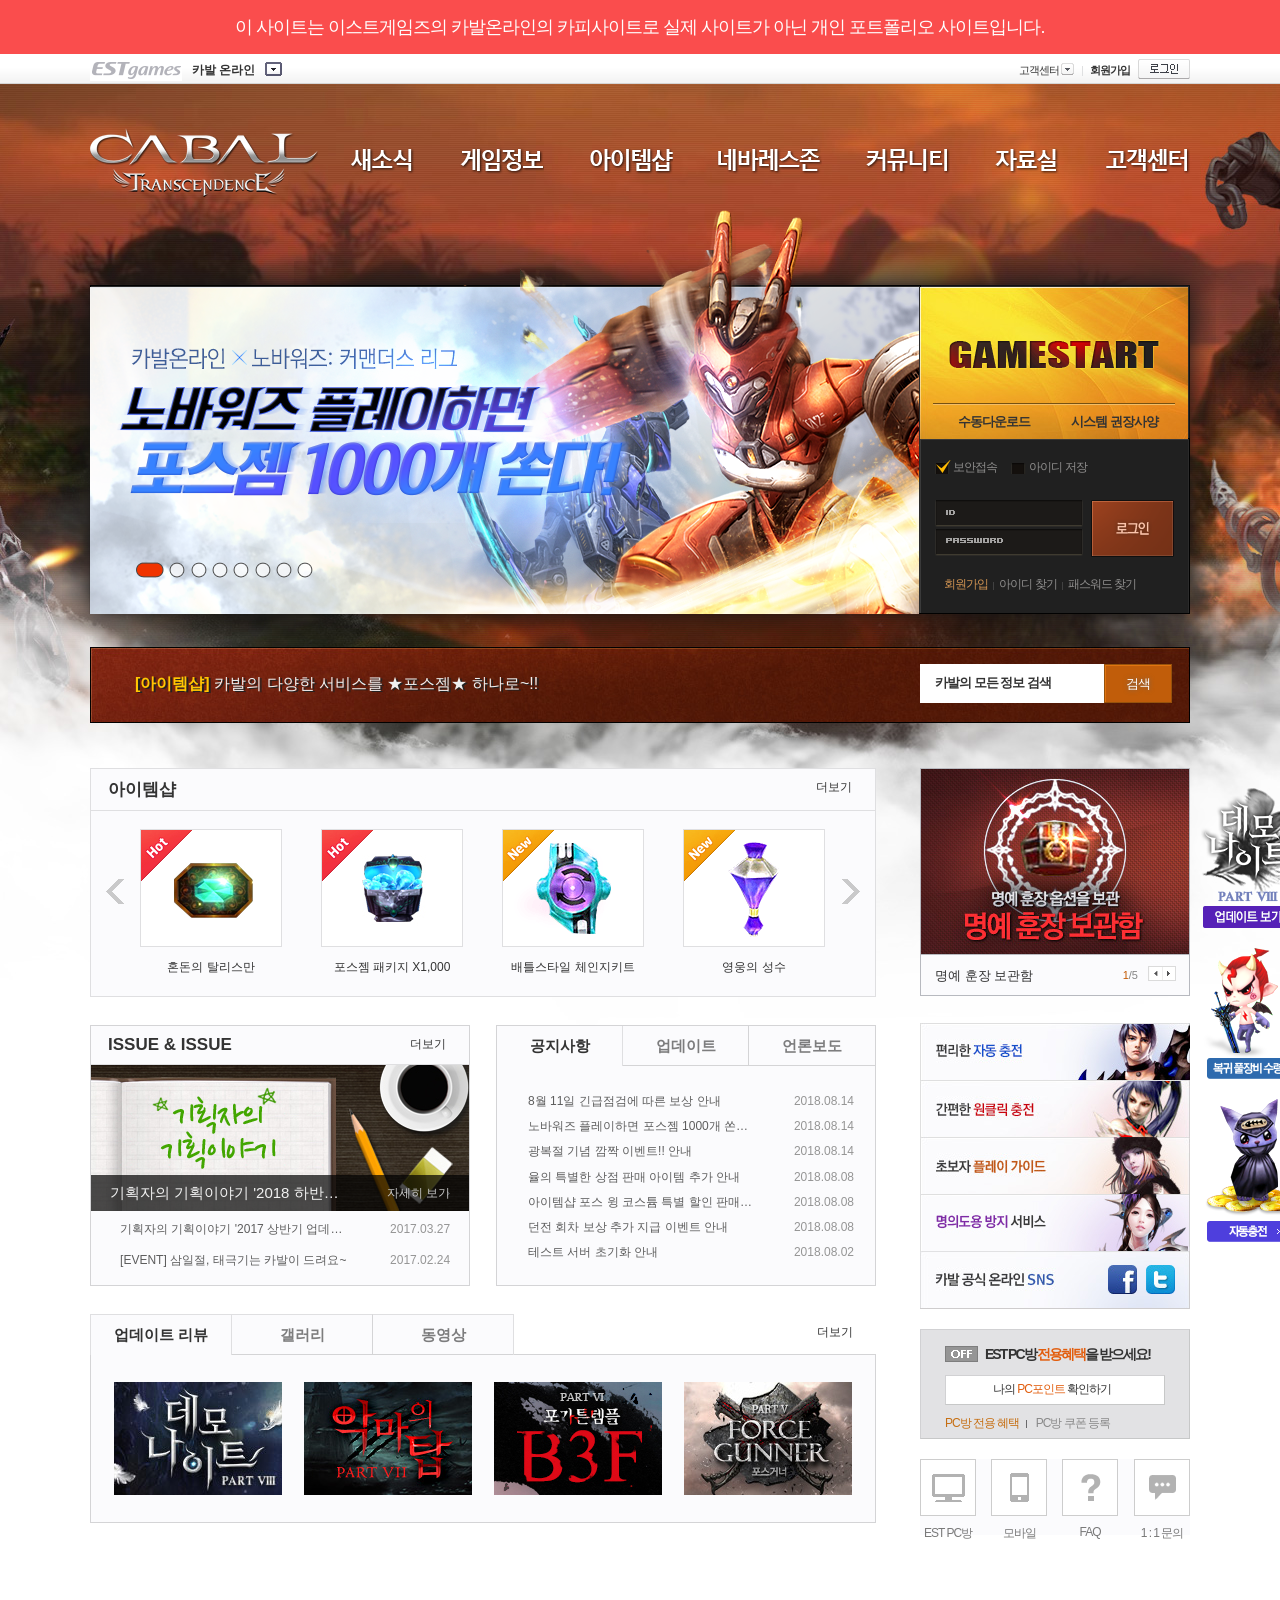
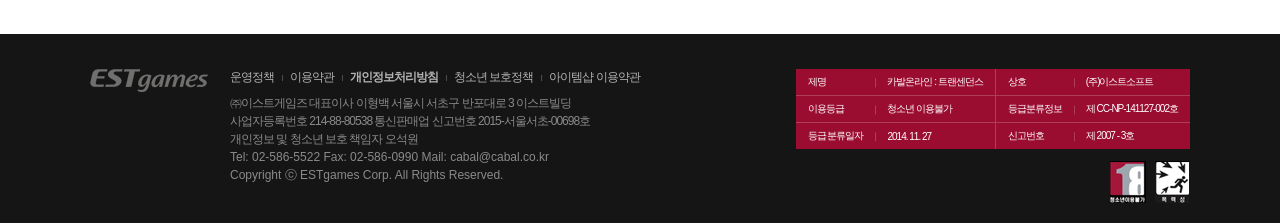
==== commit dc99f5b3: "commit" ====
--- a/index.html
+++ b/index.html
@@ -52,7 +52,7 @@
             </ul>
         </div>
     </div>
-
+ 
     <div id="skipNav">
         <a href="#cont_main">본문컨텐츠 바로가기</a>
     </div>
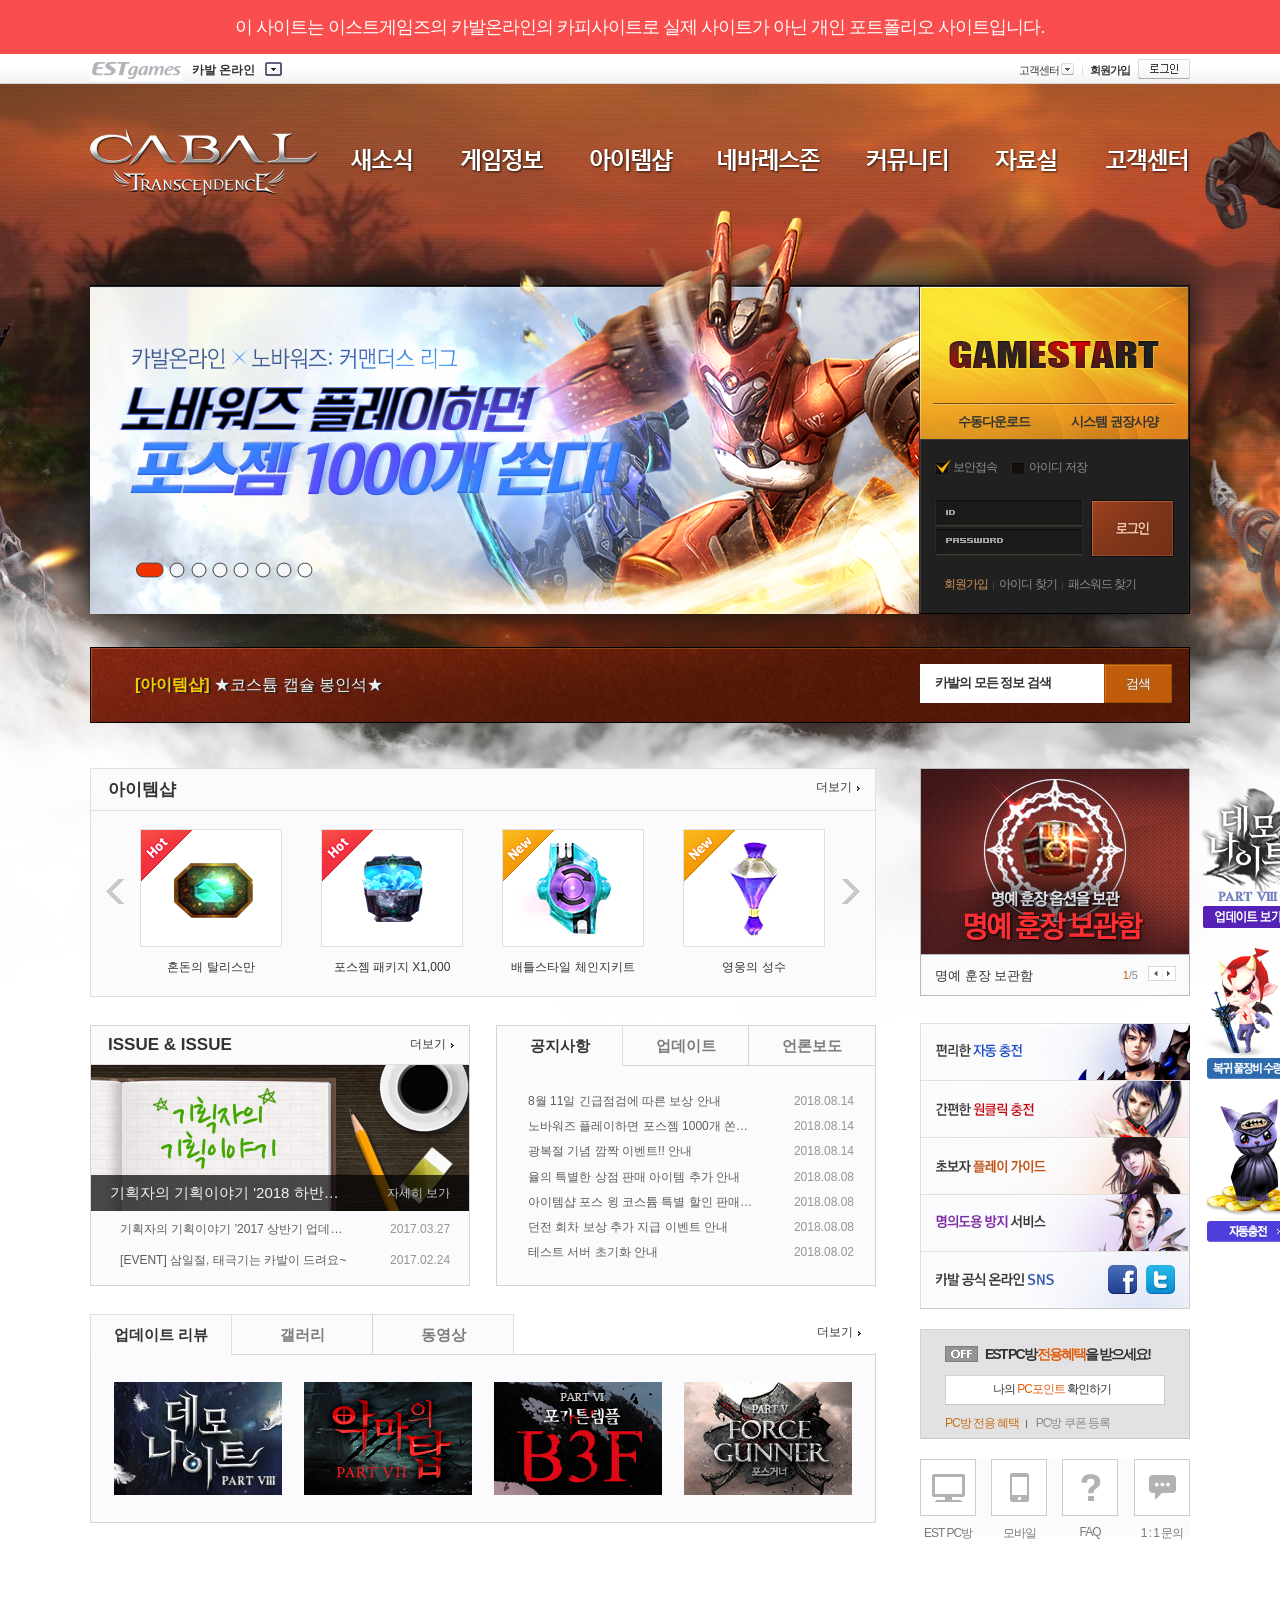
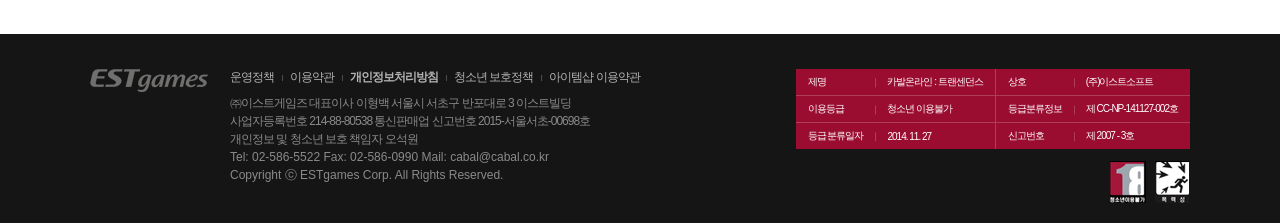
==== commit e3d057d8: "favi" ====
--- a/index.html
+++ b/index.html
@@ -4,7 +4,7 @@
 <head>
     <meta charset="UTF-8">
     <title>CABAL Online - Copy</title>
-    <link rel="shortcut icon" type="image/x-icon" href="http://image.cabal.co.kr/favicon/favicon.ico" />
+    <link rel="shortcut icon" type="image/x-icon" href="favicon.ico" />
     <link rel="stylesheet" href="css/reset.css">
     <link rel="stylesheet" href="css/style.css">
 
--- a/css/style.css
+++ b/css/style.css
@@ -2,7 +2,7 @@
 .blind{display: block; position: absolute; top: -9999px; left: -9999px; width: 1px; height: 1px; opacity: 0; z-index: -1}
 .bold{font-weight: bold}
 .clearfix:after{clear: both; display: block; content: ''}
-.btn_more{position: absolute; right: 15px; top: 10px; background: url(http://localhost/cabal_online/css/../img/spr_blt.gif) 100% -26px no-repeat; padding-right: 8px;}
+.btn_more{position: absolute; right: 15px; top: 10px; background: url(../img/spr_blt.gif) 100% -26px no-repeat; padding-right: 8px;}
 
 #popUp{ width: 100%; text-align: center; background: #fa4d4d; color: #fefefe; font-size: 14px; line-height: 3em; font-size: 18px; letter-spacing: -1px;
 }
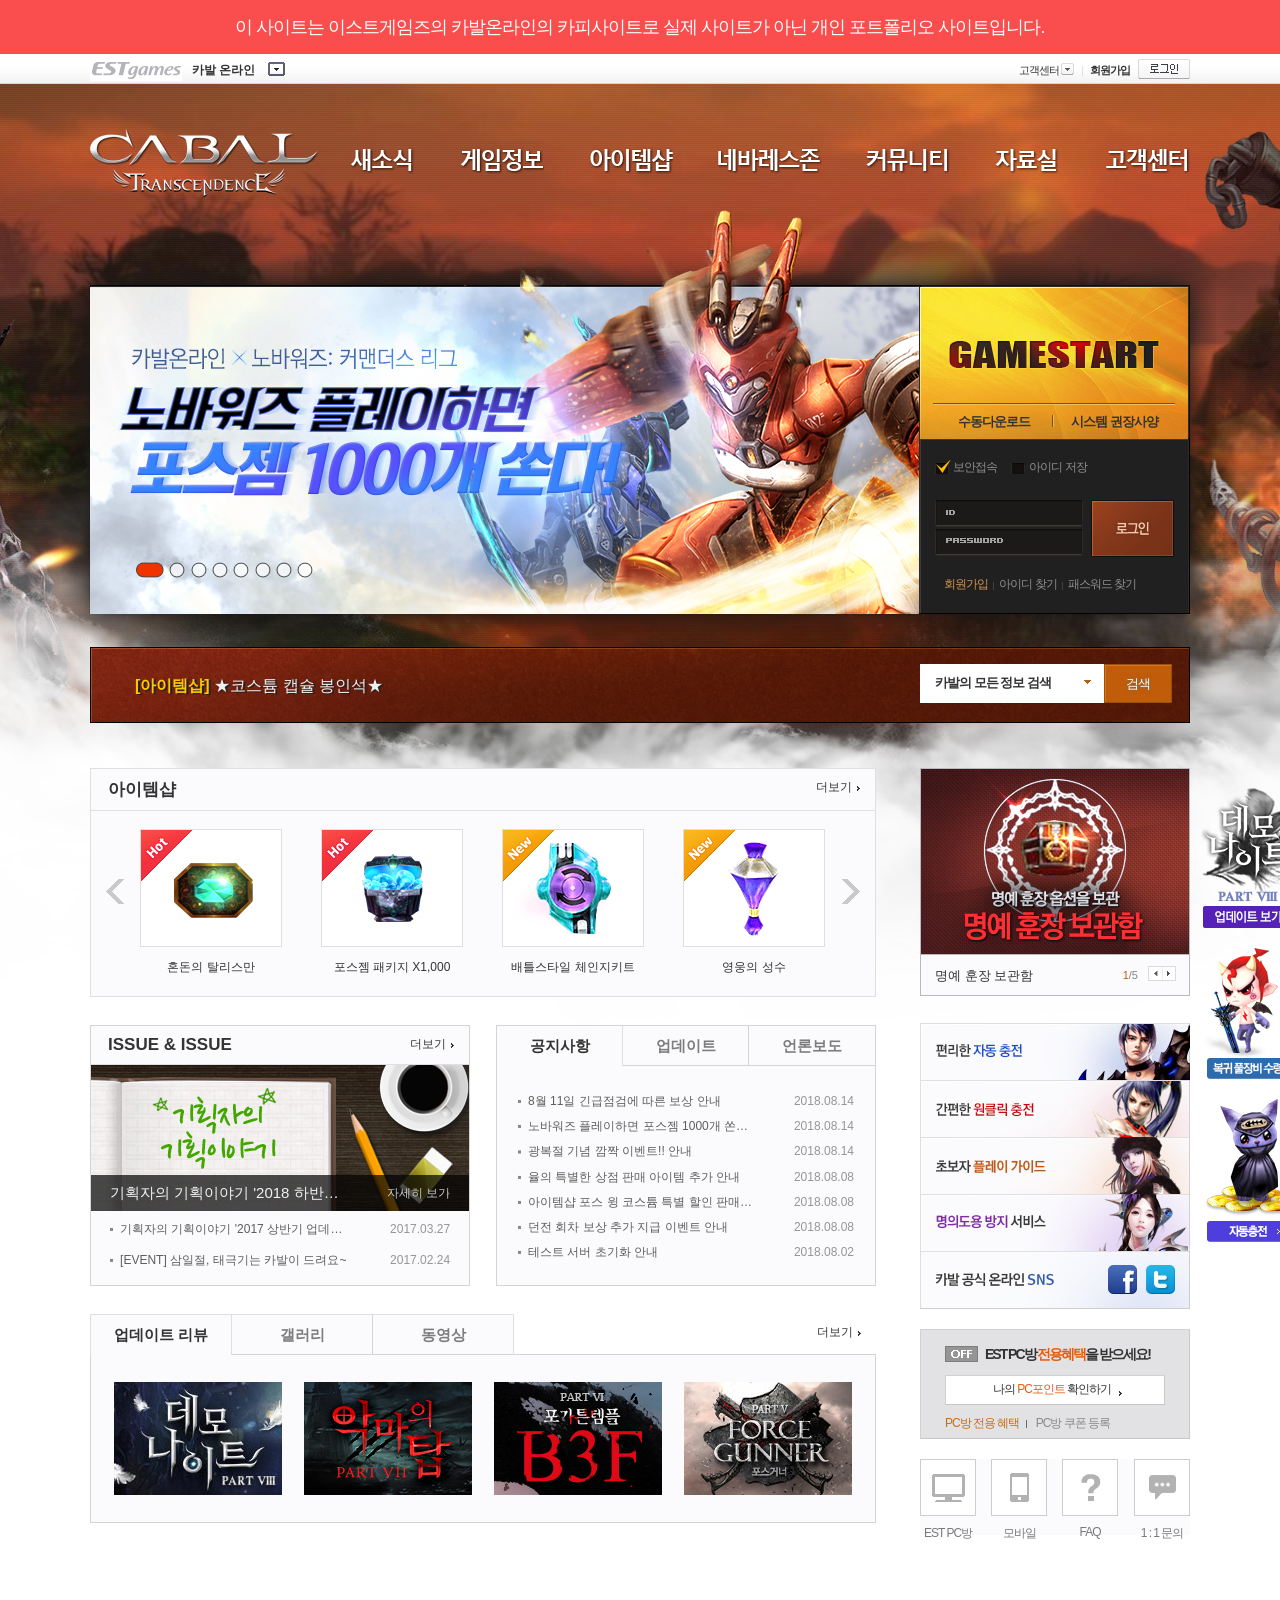
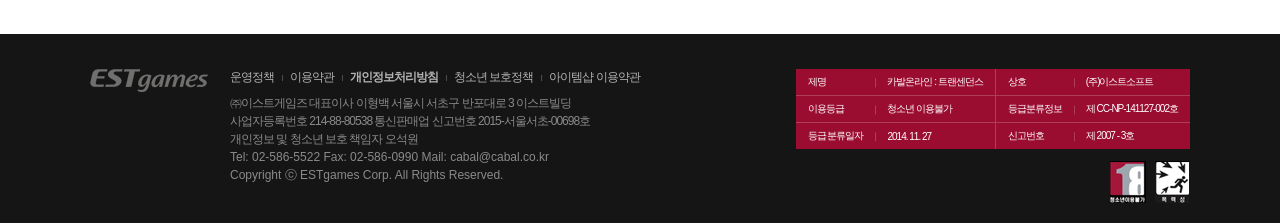
==== commit 06e4e806: "cm" ====
--- a/index.html
+++ b/index.html
@@ -54,6 +54,7 @@
     </div>
  
     <div id="skipNav">
+        <a href="#gameStart">게임시작 바로가기</a>
         <a href="#cont_main">본문컨텐츠 바로가기</a>
     </div>
 
@@ -160,7 +161,7 @@
                     </ul>
                 </div>
 
-                <div class="box_contR">
+                <div id="gameStart" class="box_contR">
                     <section class="sec_start">
                         <h2 class="blind">게임시작</h2>
 
--- a/css/style.css
+++ b/css/style.css
@@ -2,20 +2,19 @@
 .blind{display: block; position: absolute; top: -9999px; left: -9999px; width: 1px; height: 1px; opacity: 0; z-index: -1}
 .bold{font-weight: bold}
 .clearfix:after{clear: both; display: block; content: ''}
-.btn_more{position: absolute; right: 15px; top: 10px; background: url(../img/spr_blt.gif) 100% -26px no-repeat; padding-right: 8px;}
-
-#popUp{ width: 100%; text-align: center; background: #fa4d4d; color: #fefefe; font-size: 14px; line-height: 3em; font-size: 18px; letter-spacing: -1px;
-}
+.btn_more{position: absolute; right: 15px; top: 10px; background: url(../img/spr_blt_1.gif) 100% -26px no-repeat; padding-right: 8px;}
+
+#popUp{ width: 100%; text-align: center; background: #fa4d4d; color: #fefefe; font-size: 14px; line-height: 3em; font-size: 18px; letter-spacing: -1px}
 
 /* ESTGames Global Navgation Bar */
-#estGnb {position: relative; width: 100%; height: 30px; background: url(../img/bg_gnb.gif) repeat-x; font-family: "돋움", dotum; }
+#estGnb {position: relative; width: 100%; height: 30px; background: url(../img/bg_gnb.gif) repeat-x; font-family: "돋움", dotum}
 #estGnb .inner_gnb{position: relative; width: 1100px; height: 100%; margin: 0 auto; }
 #estGnb h1{display: block; width: 92px; height: 30px; background: url(../img/h1_games.gif) no-repeat}
 
 #estGnb h1 a{display: block; width: 100%; height: 100%}
 #estGnb .menu_gnbL{position: absolute; top: 0; left: 102px}
 #estGnb .menu_gnbL>a{display: block; float: left; margin-top: 8px}
-#estGnb .menu_gnbL .toggle_1{z-index: 5; position: absolute; top: -4px; left: 67px; width: 29px; height: 27px; background: url(../img/btn_layer.gif) -29px 0;}
+#estGnb .menu_gnbL .toggle_1{z-index: 5; position: absolute; top: -4px; left: 70px; width: 29px; height: 27px; background: url(../img/btn_layer.gif) -29px 0}
 #estGnb .menu_gnbL .toggle_1.on{background-position: 0 0}
 #estGnb .menu_gnbL .list_game{display: none; position: absolute; top: 30px; left: -10px; width: 214px; height: 119px; border: 1px solid #b7b9bf; background: #fff; z-index: 2; text-align: center; font-size: 11px; letter-spacing: -1px}
 #estGnb .menu_gnbL .list_game li:nth-child(-n+2){width: 50%; float: left}
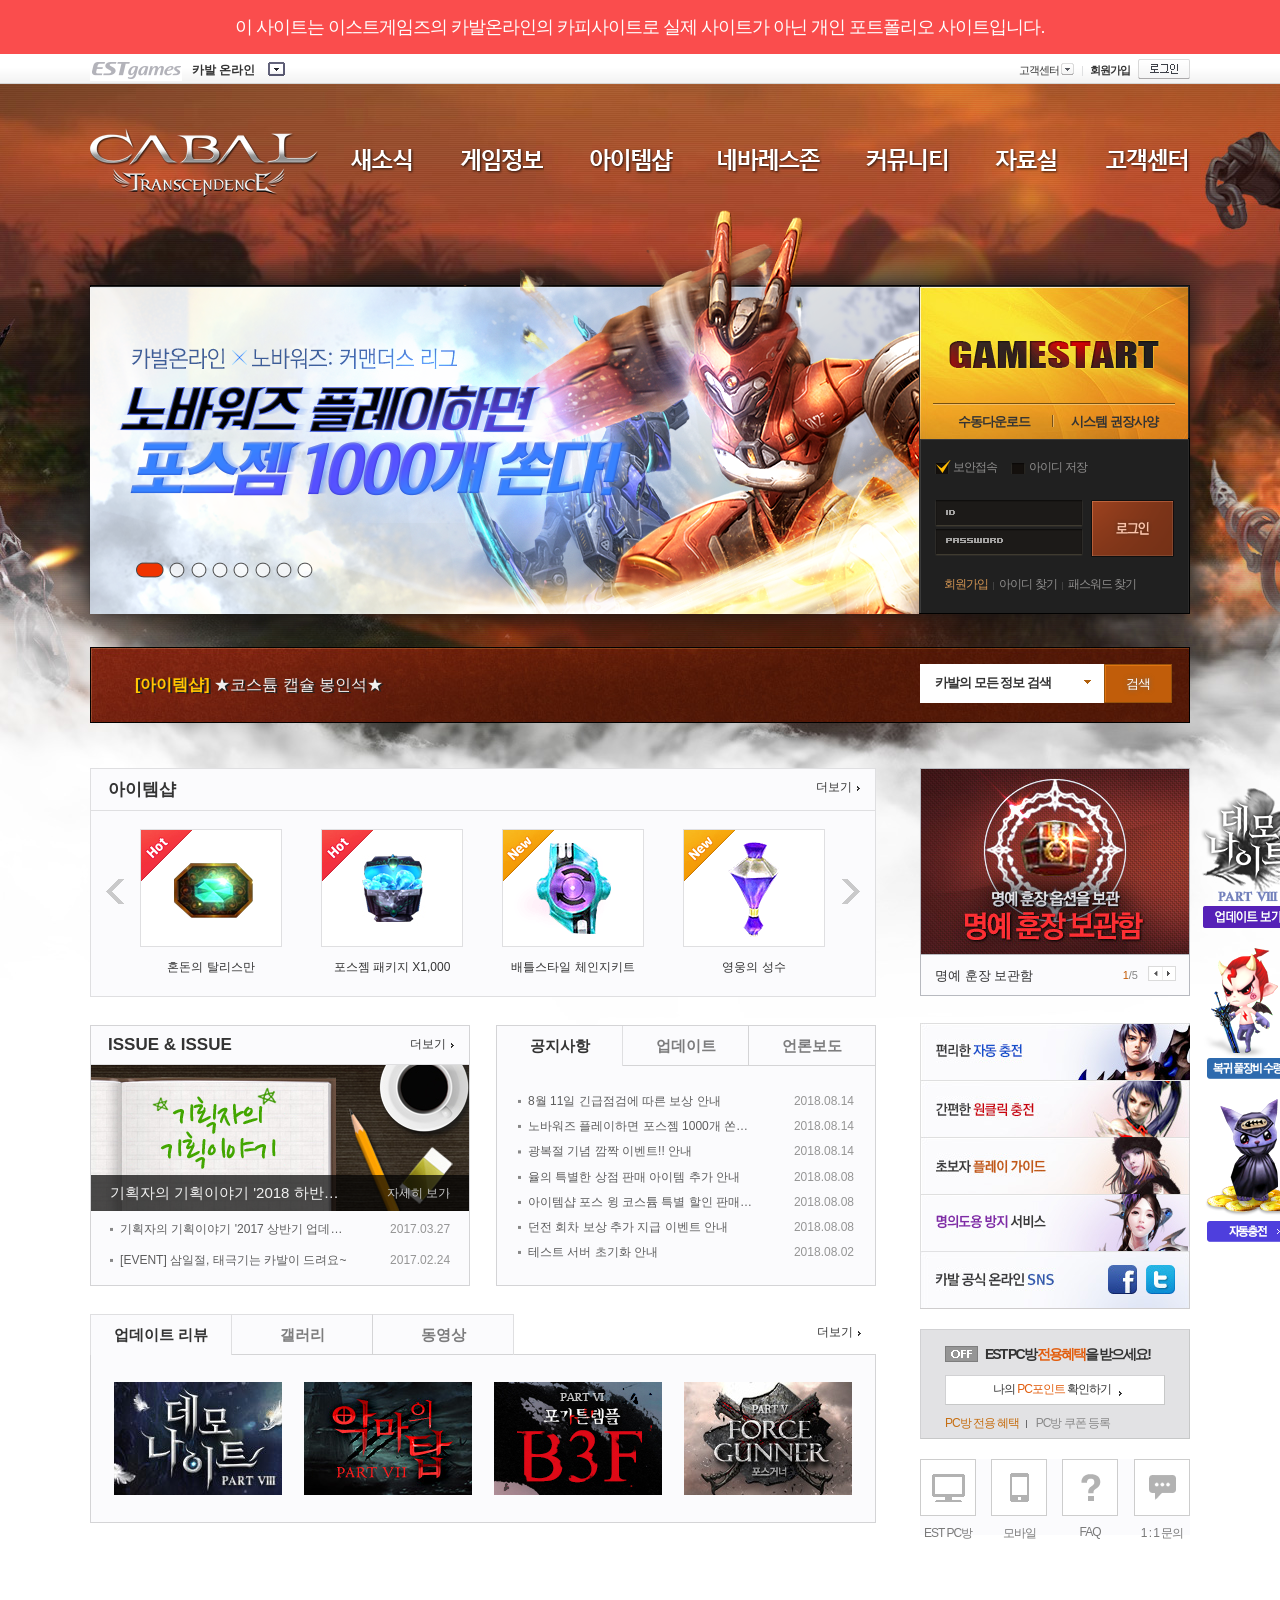
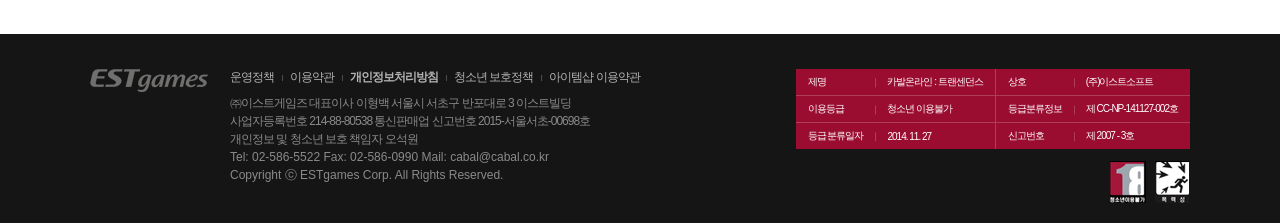
==== commit 367b7866: "add js" ====
--- a/index.html
+++ b/index.html
@@ -15,7 +15,7 @@
     <script src="js/script.js"></script>
 
     <!--[if lt IE 9]> 
-    <script src="http://html5shim.googlecode.com/svn/trunk/html5.js"></script>
+    <script src="js/html5shiv.js"></script>
     <![endif]-->
 </head>
 
